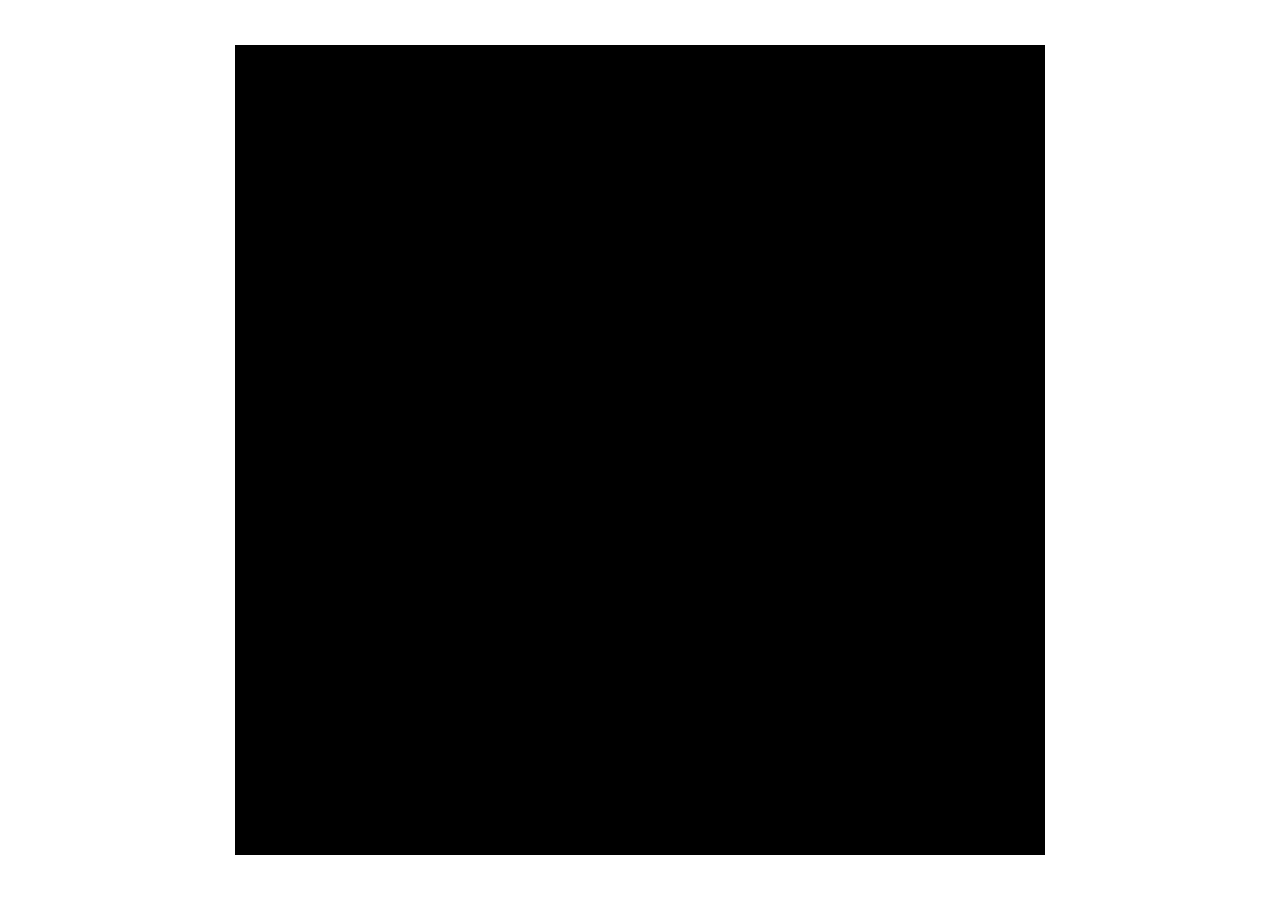
==== index.html @ 0416d9a4 "Initial commit" ====
<!DOCTYPE html>
<html lang="en">
  <head>
    <meta name="description" content="Webpage description goes here" />
    <meta charset="utf-8" />
    <title>TITLE</title>
    <meta
      name="viewport"
      content="width=device-width, initial-scale=1.0, maximum-scale=1.0, user-scalable=no"
    />
    <meta http-equiv="X-UA-Compatible" content="IE=edge" />
    <meta name="author" content="Author Name" />
    <link rel="shortcut icon" href="favicon.ico" />

    <link rel="stylesheet" href="css/vars.css" />
    <link rel="stylesheet" href="css/style.css" />
    <link
      rel="preload"
      href="css/fonts/Roboto-Light.ttf"
      as="font"
      crossorigin
    />

    <script type="module" src="js/jszip.js"></script>
    <script type="module" src="js/xor128.js"></script>
    <script type="module" src="js/simplex-noise.js"></script>
    <script type="module" src="js/engine.js"></script>
    <script type="module" src="js/sketch.js"></script>
    <script type="module" src="js/inject.js"></script>
  </head>

  <body>
    <div class="container">
      <canvas id="sketch" width="1000" height="1000"> </canvas>
    </div>

    <div class="footer"></div>
  </body>
</html>
---- css/vars.css ----
:root {
  --background-color: rgb(245, 245, 245);
  --text-color: rgb(15, 15, 15);
  --visited-link-color: rgb(130, 130, 130);

  --text-size: 1.5rem;
}

@media only screen and (max-width: 600px) {
  :root {
    --text-size: 0.75rem;
  }
}
---- css/style.css ----
@font-face {
  font-family: Roboto;
  src: url(fonts/Roboto-Light.ttf);
}

* {
  margin: 0;
  padding: 0;
  overflow: hidden;
  font-family: Roboto;
}

a {
  user-select: none;
}

a:visited,
a:active {
  color: var(--visited-link-color);
}

.container {
  width: 100vw;
  height: 100vh;

  display: flex;
  justify-content: center;
  align-items: center;
}

#sketch {
  height: 90vh;
  width: 90vh;
  aspect-ratio: 1;

  touch-action: none;
}

.footer {
  position: absolute;
  width: 100vw;

  display: flex;
  flex-direction: row;
  justify-content: space-between;
  align-items: center;
}

.footer * {
  padding: 1rem;
  font-size: 1.5rem;
}

@media only screen and (max-width: 600px) {
  #sketch {
    height: 90vw;
    width: 90vw;
  }

  .footer {
    justify-content: space-around;
  }
}
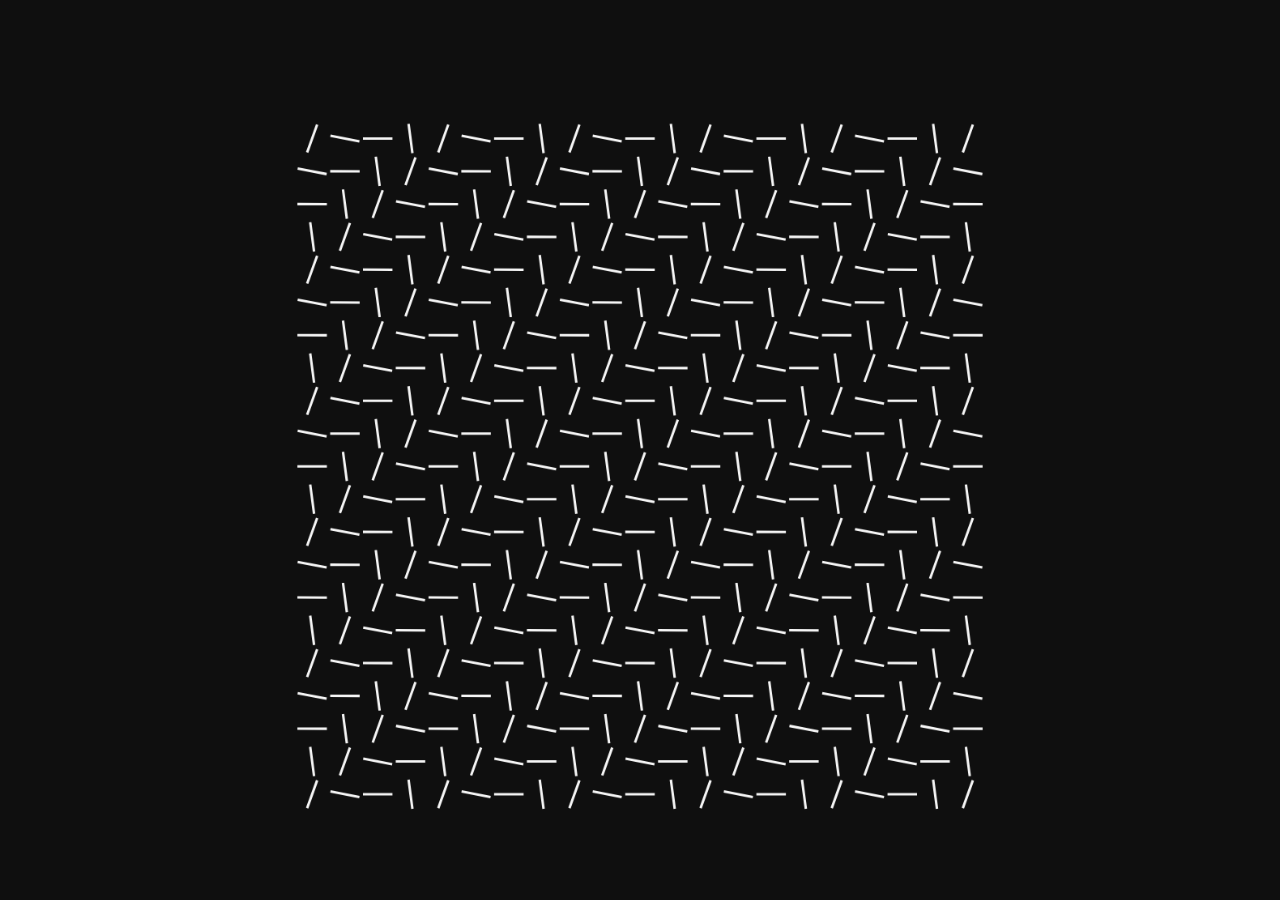
==== commit 7753faf3: "i guess" ====
--- a/index.html
+++ b/index.html
@@ -20,11 +20,14 @@
       as="font"
       crossorigin
     />
+    <link rel="preload" href="css/fonts/Hack-Bold.ttf" as="font" crossorigin />
 
     <script type="module" src="js/jszip.js"></script>
     <script type="module" src="js/xor128.js"></script>
     <script type="module" src="js/simplex-noise.js"></script>
     <script type="module" src="js/engine.js"></script>
+    <script type="module" src="js/clock.js"></script>
+    <script type="module" src="js/clock_factory.js"></script>
     <script type="module" src="js/sketch.js"></script>
     <script type="module" src="js/inject.js"></script>
   </head>
--- a/css/vars.css
+++ b/css/vars.css
@@ -1,6 +1,6 @@
 :root {
-  --background-color: rgb(245, 245, 245);
-  --text-color: rgb(15, 15, 15);
+  --background-color: rgb(15, 15, 15);
+  --text-color: rgb(245, 245, 245);
   --visited-link-color: rgb(130, 130, 130);
 
   --text-size: 1.5rem;
--- a/css/style.css
+++ b/css/style.css
@@ -1,6 +1,16 @@
 @font-face {
   font-family: Roboto;
   src: url(fonts/Roboto-Light.ttf);
+}
+
+@font-face {
+  font-family: HackBold;
+  src: url(fonts/Hack-Bold.ttf);
+}
+
+body {
+  color: var(--text-color);
+  background-color: var(--background-color);
 }
 
 * {
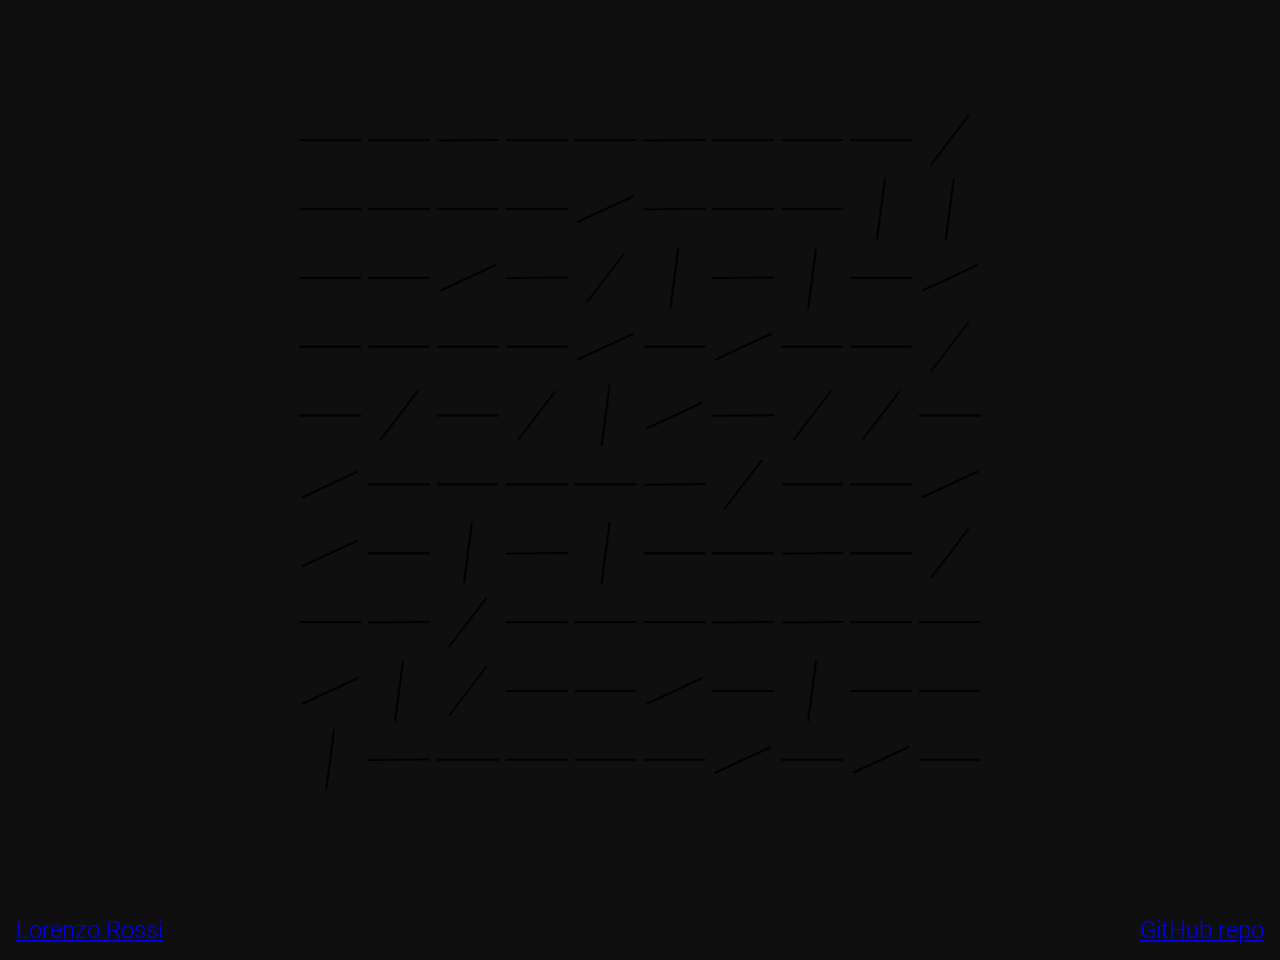
==== commit 73296032: "changed favicon, added links" ====
--- a/index.html
+++ b/index.html
@@ -1,16 +1,19 @@
 <!DOCTYPE html>
 <html lang="en">
   <head>
-    <meta name="description" content="Webpage description goes here" />
+    <meta name="description" content="Useless Clocks" />
     <meta charset="utf-8" />
-    <title>TITLE</title>
+    <title>Useless...</title>
     <meta
       name="viewport"
       content="width=device-width, initial-scale=1.0, maximum-scale=1.0, user-scalable=no"
     />
     <meta http-equiv="X-UA-Compatible" content="IE=edge" />
-    <meta name="author" content="Author Name" />
-    <link rel="shortcut icon" href="favicon.ico" />
+    <meta name="author" content="Lorenzo Rossi" />
+    <link
+      rel="shortcut icon"
+      href="data:image/svg+xml,<svg xmlns=%22http://www.w3.org/2000/svg%22 viewBox=%220 0 100 100%22><text y=%22.9em%22 font-size=%2290%22>⌚</text></svg>"
+    />
 
     <link rel="stylesheet" href="css/vars.css" />
     <link rel="stylesheet" href="css/style.css" />
@@ -37,6 +40,11 @@
       <canvas id="sketch" width="1000" height="1000"> </canvas>
     </div>
 
-    <div class="footer"></div>
+    <div class="footer">
+      <a href="https://lorenzoros.si" target="_blank">Lorenzo Rossi</a>
+      <a href="https://github.com/lorossi/useless-clocks" target="_blank"
+        >GitHub repo</a
+      >
+    </div>
   </body>
 </html>
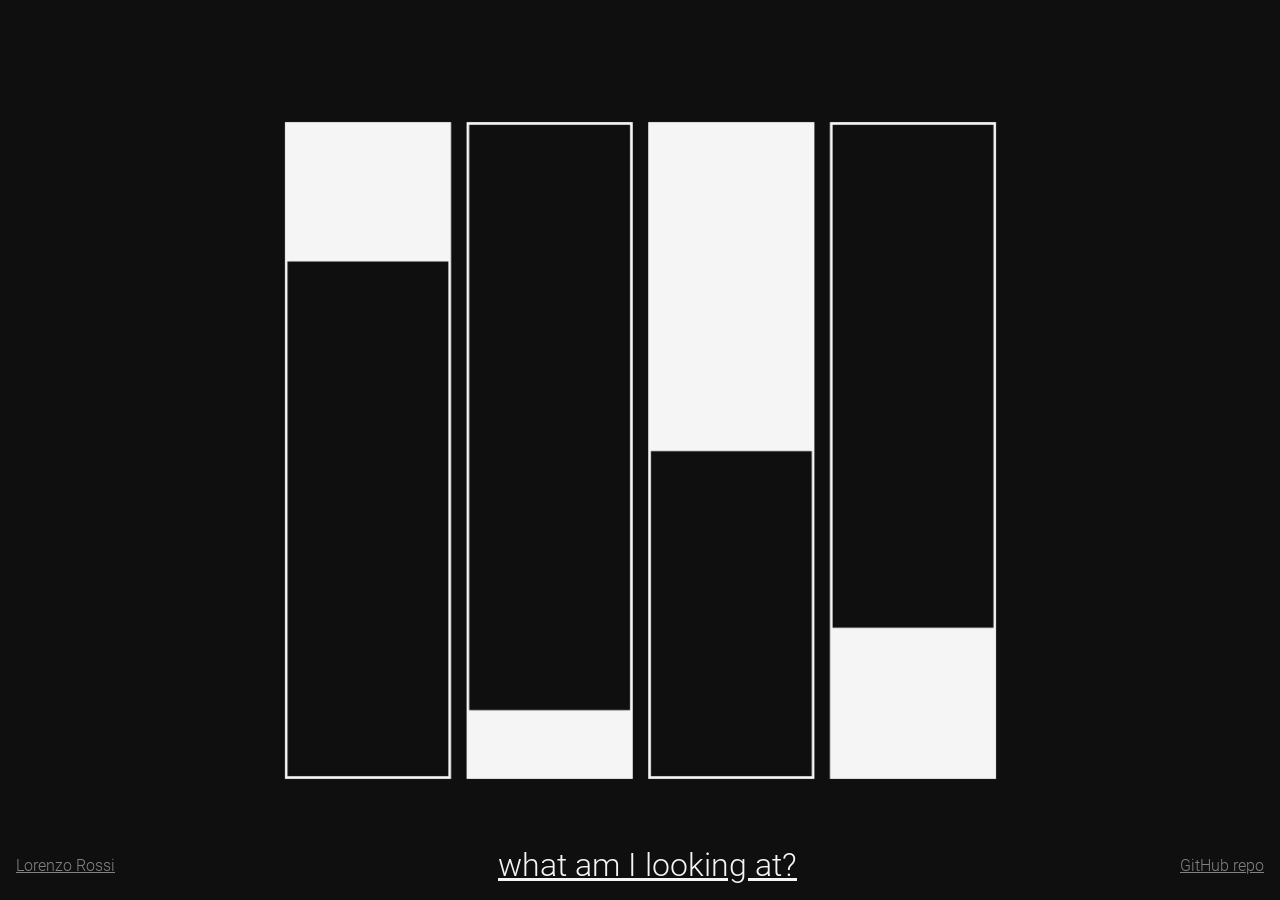
==== commit 9250fd81: "added description toggle" ====
--- a/index.html
+++ b/index.html
@@ -42,6 +42,7 @@
 
     <div class="footer">
       <a href="https://lorenzoros.si" target="_blank">Lorenzo Rossi</a>
+      <a id="description">what am I looking at?</a>
       <a href="https://github.com/lorossi/useless-clocks" target="_blank"
         >GitHub repo</a
       >
--- a/css/vars.css
+++ b/css/vars.css
@@ -1,7 +1,12 @@
 :root {
-  --background-color: rgb(15, 15, 15);
-  --text-color: rgb(245, 245, 245);
-  --visited-link-color: rgb(130, 130, 130);
+  --white: rgb(245, 245, 245);
+  --black: rgb(15, 15, 15);
+  --gray: rgb(130, 130, 130);
+
+  --background-color: var(--black);
+  --text-color: var(--white);
+  --links-color: var(--gray);
+  --visited-link-color: var(--gray);
 
   --text-size: 1.5rem;
 }
--- a/css/style.css
+++ b/css/style.css
@@ -22,6 +22,7 @@
 
 a {
   user-select: none;
+  color: var(--links-color);
 }
 
 a:visited,
@@ -39,8 +40,8 @@
 }
 
 #sketch {
-  height: 90vh;
-  width: 90vh;
+  height: 95vh;
+  width: 95vh;
   aspect-ratio: 1;
 
   touch-action: none;
@@ -49,6 +50,7 @@
 .footer {
   position: absolute;
   width: 100vw;
+  bottom: 0;
 
   display: flex;
   flex-direction: row;
@@ -58,16 +60,55 @@
 
 .footer * {
   padding: 1rem;
-  font-size: 1.5rem;
+  font-size: 1rem;
 }
 
 @media only screen and (max-width: 600px) {
-  #sketch {
-    height: 90vw;
-    width: 90vw;
-  }
-
   .footer {
     justify-content: space-around;
   }
 }
+
+#description {
+  user-select: none;
+  color: var(--white);
+  cursor: pointer;
+  text-decoration: underline;
+  font-size: 2rem;
+}
+
+#description-container {
+  color: var(--white);
+  background-color: var(--black);
+  user-select: none;
+
+  border: 4px solid var(--white);
+  border-radius: 4px;
+  padding: var(--text-size);
+
+  display: flex;
+  flex-direction: column;
+  justify-content: center;
+  align-items: center;
+  position: absolute;
+  z-index: 1000;
+}
+
+#description-container #close-button {
+  user-select: none;
+  cursor: pointer;
+  margin-top: var(--text-size);
+  text-decoration: underline;
+}
+
+#description-container #close-button:hover {
+  color: var(--gray);
+}
+
+.faded {
+  filter: blur(4px) saturate(0.25);
+}
+
+.hidden {
+  display: none !important;
+}
